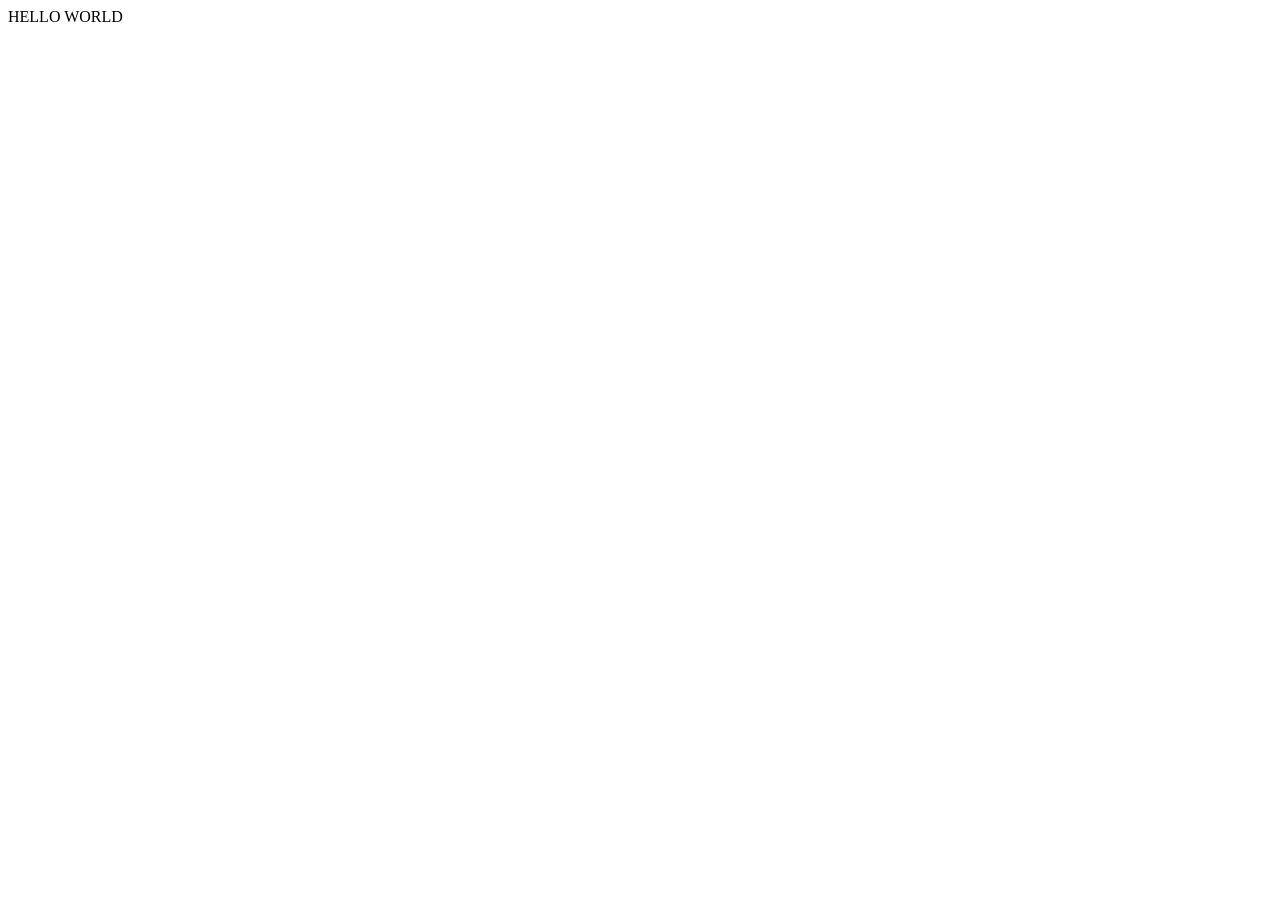
==== portfolio-website/index.html @ 183cd267 "Initialize portfolio website structure Added initial HTML files for about, contact, index, and proje" ====
<!DOCTYPE html>
<html lang="en">
<head>
    <meta charset="UTF-8">
    <meta name="viewport" content="width=device-width, initial-scale=1.0">
    <title></title>
</head>
<body>
    HELLO WORLD
</body>
</html>
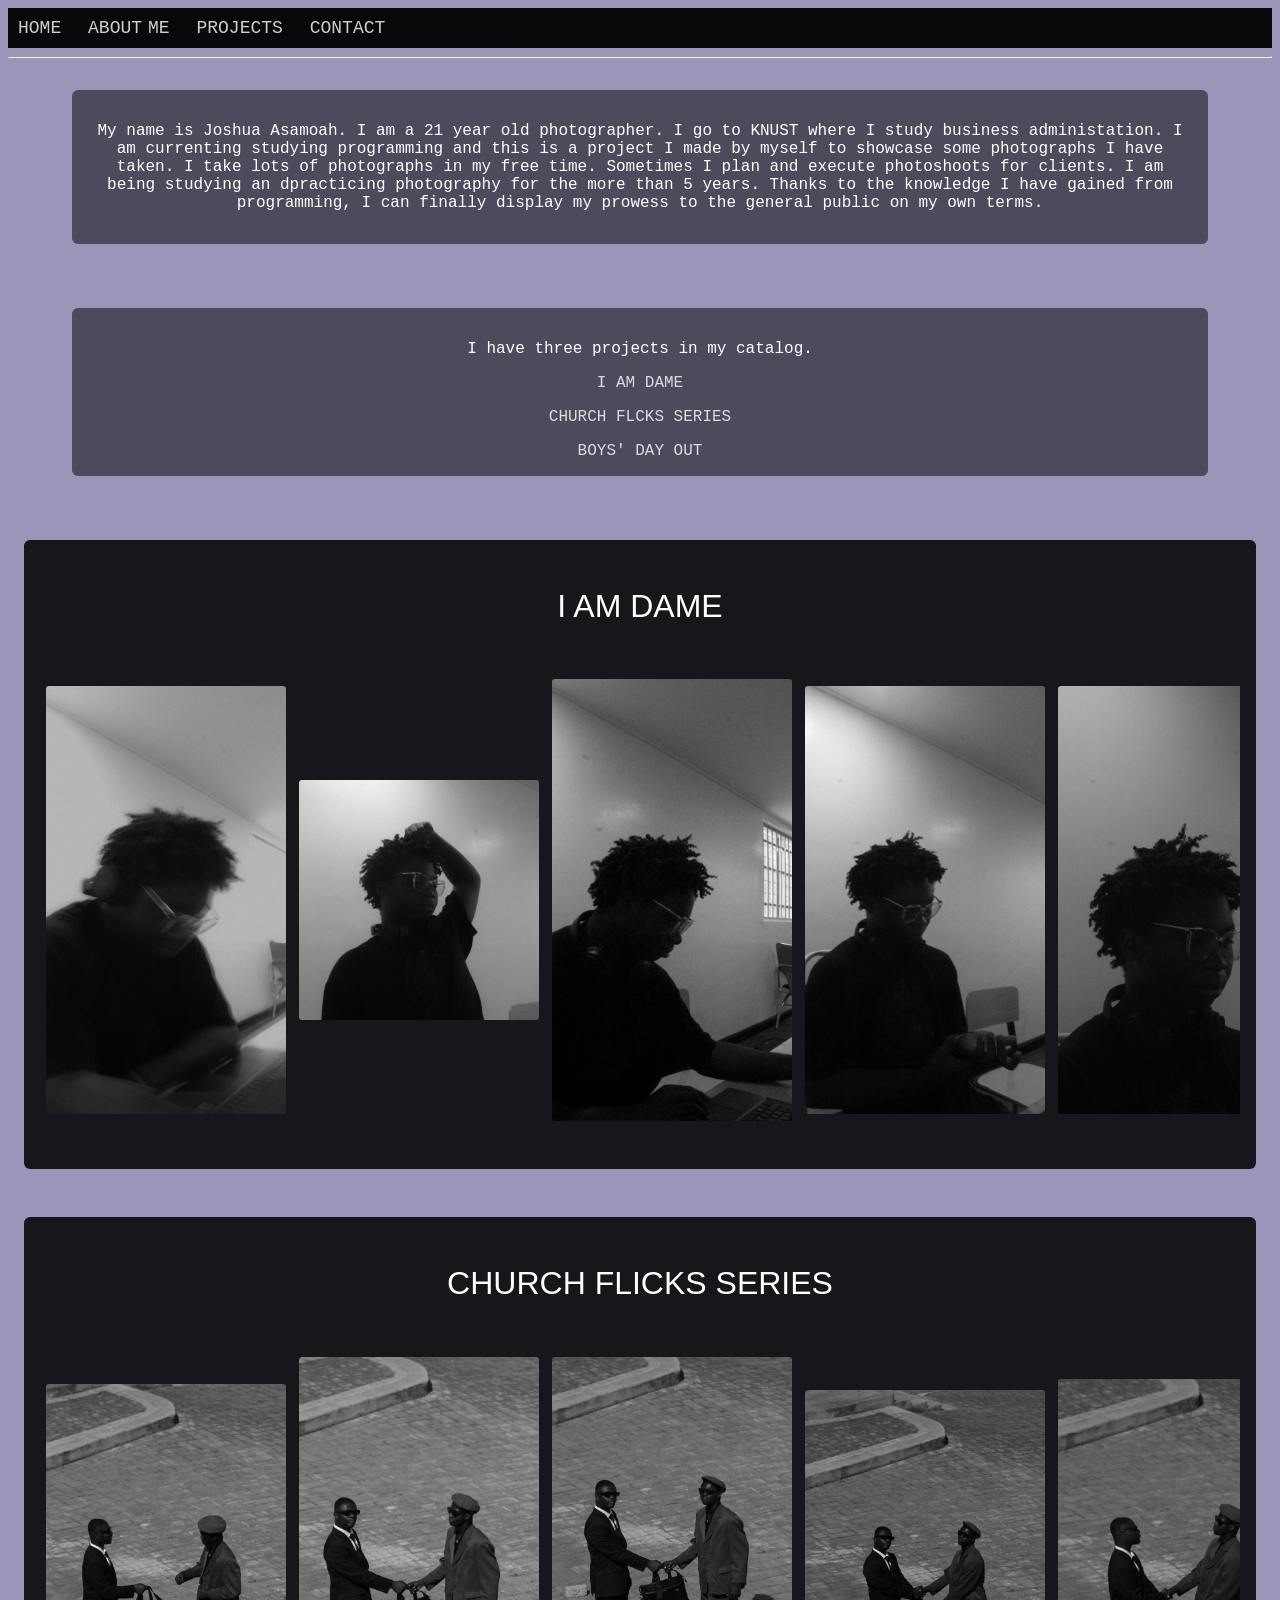
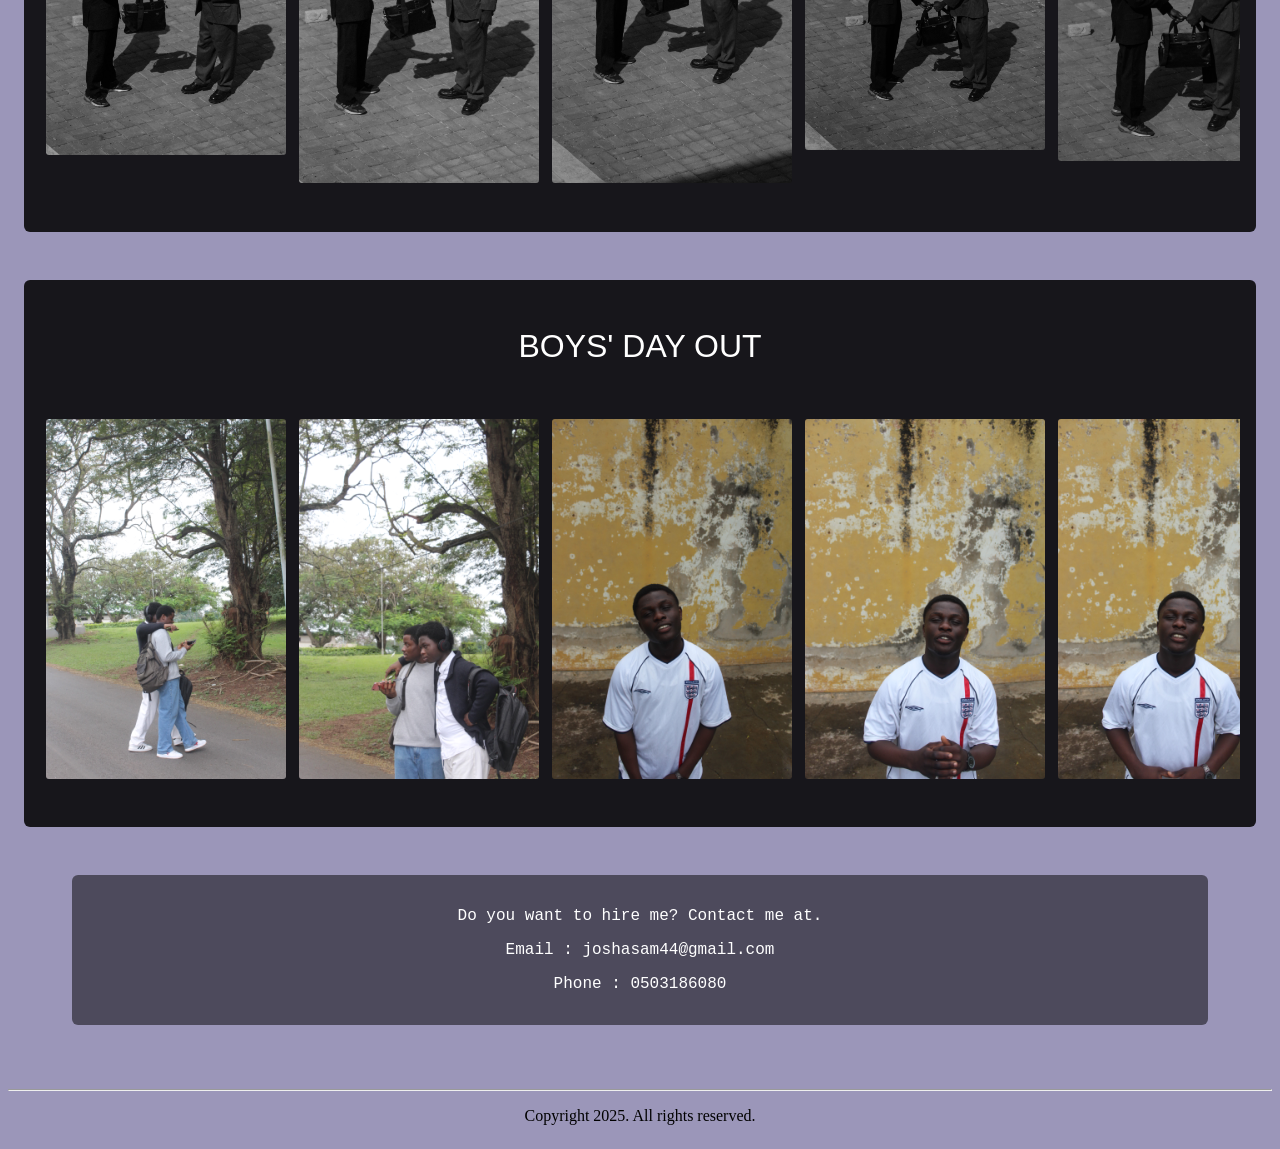
==== commit 168dba52: "portfolio site complete" ====
--- a/portfolio-website/index.html
+++ b/portfolio-website/index.html
@@ -1,11 +1,230 @@
 <!DOCTYPE html>
-<html lang="en">
-<head>
-    <meta charset="UTF-8">
-    <meta name="viewport" content="width=device-width, initial-scale=1.0">
-    <title></title>
-</head>
-<body>
-    HELLO WORLD
-</body>
+    <head>
+        <meta charset="utf-8">
+        <title>portfolio website</title>
+        <meta name="viewport" content="width=device-width, initial-scale=1.0">
+        <link rel="stylesheet" href="css\indexstyle.css"  type="text/css">
+        <script src="js\script.js" defer></script>
+        <link rel="icon" href="images\icon.png" type="image/x-icon">
+    </head>
+
+        <body>
+        <!--menu tab-->
+        <header class="head">
+        <div class="div1">
+            <a class="menu" href="#">HOME</a>
+            <a class="menu" href="#aboutme">ABOUT&emsp13;ME</a>
+            <a class="menu" href="#project">PROJECTS</a>
+            <a class="menu" href="#footer">CONTACT</a>
+        </div>
+        </header>
+        <hr>
+        
+        <main>
+        <!--about myself-->
+        <section class="about-me" id="aboutme">
+            <p>
+            My name is Joshua Asamoah.
+            I am a 21 year old photographer.
+            I go to KNUST where I study business administation.
+            I am currenting studying programming and this is
+            a project I made by myself to showcase some 
+            photographs I have taken. I take lots of photographs
+            in my free time. Sometimes I plan and execute photoshoots
+            for clients. I am being studying an dpracticing photography
+            for the more than 5 years. Thanks to the knowledge I have
+            gained from programming, I can finally display my prowess
+            to the general public on my own terms.
+            </p>
+        </section>  
+
+        <!--projects-->
+        <section class="projects" id="project">
+            <p>
+            I have three projects in my catalog.
+            </p>
+            <a href="#iad">I AM DAME</a>
+            <p></p>
+            <a href="#cfs">CHURCH FLCKS SERIES</a>
+            <p></p>
+            <a href="#bdo">BOYS' DAY OUT</a>
+        </section>
+
+        <!--first project-->
+        <div class="iadslider" id="iad">
+            <div>
+            <p>
+                I AM DAME
+            </p>
+            </div>
+        
+            <div class="iadcarousel">
+                <div >
+                <img src="images/IMG_3426.jpg">
+                </div>
+                <div >
+                <img src="images/IMG_3435.jpg">
+                </div>
+                <div >
+                <img src="images/IMG_3443.jpg">
+                </div>
+                <div >
+                <img src="images/IMG_3444.jpg">
+                </div>
+                <div >
+                <img src="images/IMG_3446.jpg">
+                </div>
+                <div >
+                <img src="images/IMG_3456.jpg">
+                </div>
+                
+            </div>
+        </div>
+
+        <div class="cfsslider" id="cfs">
+            <div>
+            <p>
+                CHURCH FLICKS SERIES
+            </p>
+            </div>
+        
+            <div class="cfscarousel">
+                <div >
+                <img src="images/churchflicks-11.jpg" alt="CHURCH FLICKS SERIES">
+                </div>
+                <div >
+                <img src="images/churchflicks-12.jpg" alt="CHURCH FLICKS SERIES">
+                </div>
+                <div >
+                <img src="images/churchflicks-13.jpg" alt="CHURCH FLICKS SERIES">
+                </div>
+                <div >
+                <img src="images/churchflicks-14.jpg" alt="CHURCH FLICKS SERIES">
+                </div>
+                <div >
+                <img src="images/churchflicks-15.jpg" alt="CHURCH FLICKS SERIES">
+                </div>
+                <div >
+                <img src="images/churchflicks-20.jpg" alt="CHURCH FLICKS SERIES">
+                </div>
+                <div >
+                <img src="images/churchflicks-22.jpg" alt="CHURCH FLICKS SERIES">
+                </div>
+                <div >
+                <img src="images/churchflicks-23.jpg" alt="CHURCH FLICKS SERIES">
+                </div>
+                <div >
+                <img src="images/churchflicks-24.jpg" alt="CHURCH FLICKS SERIES">
+                </div>
+                <div >
+                <img src="images/churchflicks-25.jpg" alt="CHURCH FLICKS SERIES">
+                </div>
+                <div >
+                <img src="images/churchflicks-26.jpg" alt="CHURCH FLICKS SERIES">
+                </div>
+                <div >
+                <img src="images/churchflicks-27.jpg" alt="CHURCH FLICKS SERIES">
+                </div>
+                <div >
+                <img src="images/churchflicks-28.jpg" alt="CHURCH FLICKS SERIES">
+                </div>
+                <div >
+                <img src="images/churchflicks-29.jpg" alt="CHURCH FLICKS SERIES">
+                </div>
+                <div >
+                <img src="images/churchflicks-30.jpg" alt="CHURCH FLICKS SERIES">
+                </div>
+                <div >
+                <img src="images/churchflicks-31.jpg" alt="CHURCH FLICKS SERIES">
+                </div>
+                <div >
+                <img src="images/churchflicks-32.jpg" alt="CHURCH FLICKS SERIES">
+                </div>
+                <div >
+                <img src="images/churchflicks-33.jpg" alt="CHURCH FLICKS SERIES">
+                </div>
+                <div >
+                <img src="images/churchflicks-34.jpg" alt="CHURCH FLICKS SERIES">
+                </div>
+                <div >
+                <img src="images/churchflicks-38.jpg" alt="CHURCH FLICKS SERIES">
+                </div>
+                <div >
+                <img src="images/churchflicks-39.jpg" alt="CHURCH FLICKS SERIES">
+                </div>
+                <div >
+                <img src="images/churchflicks-40.jpg" alt="CHURCH FLICKS SERIES">
+                </div>
+            </div>
+        </div>
+
+        <div class="bdoslider" id="bdo">
+            <div>
+            <p>
+                BOYS' DAY OUT
+            </p>
+            </div>
+        
+            <div class="bdocarousel">
+                <div >
+                <img src="images/IMG_2182.JPG" alt="BOYS' DAY OUT">
+                </div>
+                <div >
+                <img src="images/IMG_2185.JPG" alt="BOYS' DAY OUT">
+                </div>
+                <div >
+                <img src="images/IMG_2473.JPG" alt="BOYS' DAY OUT">
+                </div>
+                <div >
+                <img src="images/IMG_2477.JPG">
+                </div>
+                <div >
+                <img src="images/IMG_2478.JPG">
+                </div>
+                <div >
+                <img src="images/IMG_2481.JPG">
+                </div>
+                <div >
+                <img src="images/IMG_2482.JPG">
+                </div>
+                <div >
+                <img src="images/IMG_2489.JPG">
+                </div>
+                <div >
+                <img src="images/IMG_2490.JPG">
+                </div>
+                <div >
+                <img src="images/IMG_2546.JPG">
+                </div>
+                <div >
+                <img src="images/IMG_2930.JPG">
+                </div>
+                <div >
+                <img src="images/IMG_3006.JPG">
+                </div>
+            </div>
+        </div>
+
+
+        <section class="contact">
+        <p>
+            Do you want to hire me? Contact me at.
+        </p> 
+        <p>
+            Email : joshasam44@gmail.com
+        </p>
+            <p>
+            Phone : 0503186080
+            </p>
+        </section>
+
+        </main>
+        
+        <footer class="footer" id="footer">
+        <hr>
+        <p>
+        Copyright 2025. All rights reserved.
+        </p>
+        </footer>
+    </body>
 </html>
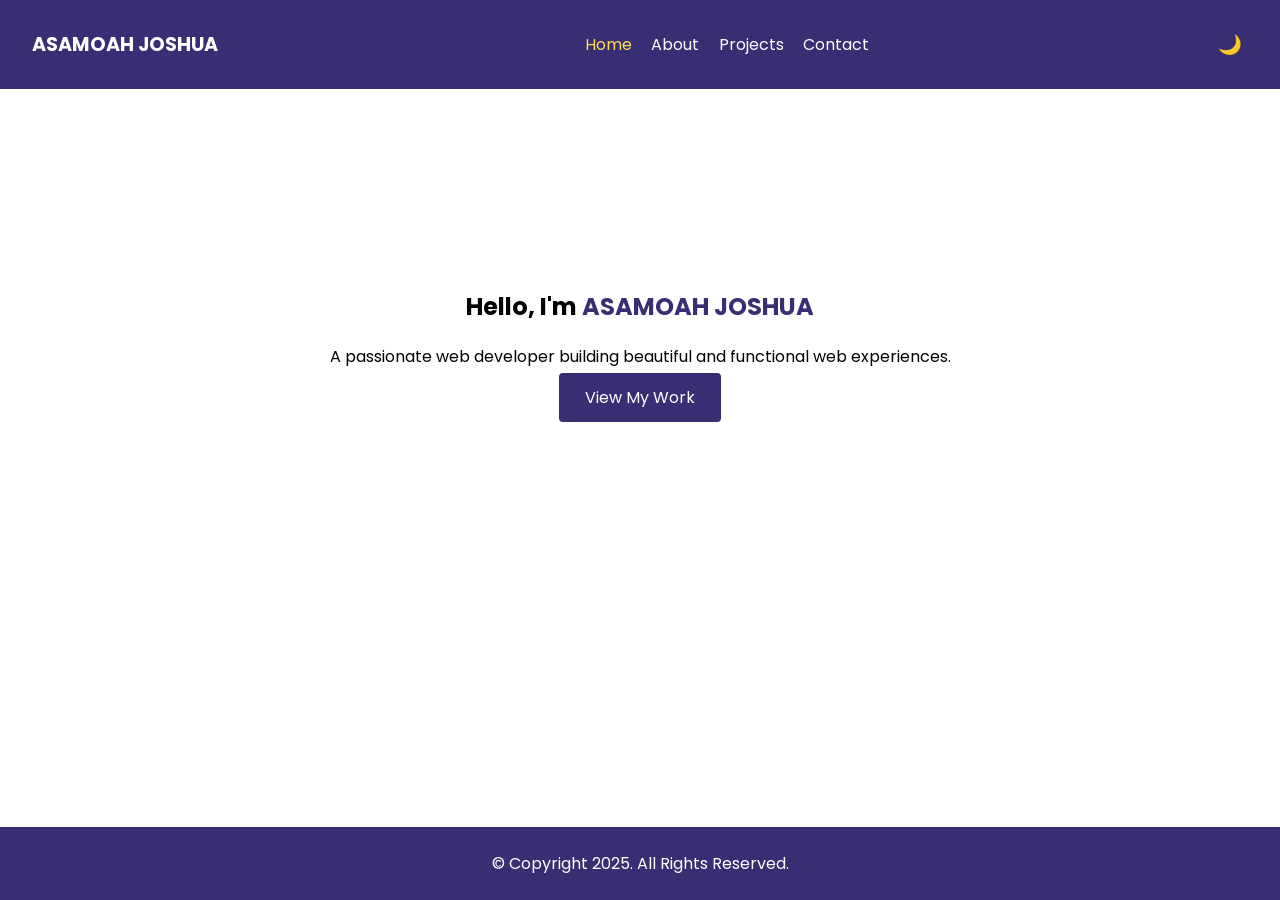
==== commit 72a81c66: "reconstructed" ====
--- a/portfolio-website/index.html
+++ b/portfolio-website/index.html
@@ -1,230 +1,44 @@
 <!DOCTYPE html>
-    <head>
-        <meta charset="utf-8">
-        <title>portfolio website</title>
-        <meta name="viewport" content="width=device-width, initial-scale=1.0">
-        <link rel="stylesheet" href="css\indexstyle.css"  type="text/css">
-        <script src="js\script.js" defer></script>
-        <link rel="icon" href="images\icon.png" type="image/x-icon">
-    </head>
+<html lang="en">
+<head>
+  <meta charset="UTF-8" />
+  <meta name="viewport" content="width=device-width, initial-scale=1.0" />
+  <meta name="description" content="Personal Portfolio of Asamoah Joshua" />
+  <title>Home | ASAMOAH JOSHUA Portfolio</title>
+  <link rel="stylesheet" href="css/style.css" />
+  <link rel="preconnect" href="https://fonts.googleapis.com">
+  <link href="https://fonts.googleapis.com/css2?family=Poppins:wght@300;500;700&display=swap" rel="stylesheet">
+  <link rel="icon" href="images\icon.png" type="image/x-icon">
+</head>
+<body>
+  <header class="head">
+    <nav class="navbar">
+      <div class="logo">ASAMOAH JOSHUA</div>
+      <ul class="nav-links" id="navLinks">
+        <li><a href="index.html" class="active">Home</a></li>
+        <li><a href="about.html">About</a></li>
+        <li><a href="projects.html">Projects</a></li>
+        <li><a href="contact.html">Contact</a></li>
+      </ul>
+      <div class="hamburger" id="hamburger">&#9776;</div>
+      <button id="themeToggle" class="theme-btn">🌙</button>
+    </nav>
+  </header>
 
-        <body>
-        <!--menu tab-->
-        <header class="head">
-        <div class="div1">
-            <a class="menu" href="#">HOME</a>
-            <a class="menu" href="#aboutme">ABOUT&emsp13;ME</a>
-            <a class="menu" href="#project">PROJECTS</a>
-            <a class="menu" href="#footer">CONTACT</a>
-        </div>
-        </header>
-        <hr>
-        
-        <main>
-        <!--about myself-->
-        <section class="about-me" id="aboutme">
-            <p>
-            My name is Joshua Asamoah.
-            I am a 21 year old photographer.
-            I go to KNUST where I study business administation.
-            I am currenting studying programming and this is
-            a project I made by myself to showcase some 
-            photographs I have taken. I take lots of photographs
-            in my free time. Sometimes I plan and execute photoshoots
-            for clients. I am being studying an dpracticing photography
-            for the more than 5 years. Thanks to the knowledge I have
-            gained from programming, I can finally display my prowess
-            to the general public on my own terms.
-            </p>
-        </section>  
+  <main>
+    <section class="hero">
+      <div class="hero-content">
+        <h1>Hello, I'm <span>ASAMOAH JOSHUA</span></h1>
+        <p>A passionate web developer building beautiful and functional web experiences.</p>
+        <a href="projects.html" class="btn">View My Work</a>
+      </div>
+    </section>
+  </main>
 
-        <!--projects-->
-        <section class="projects" id="project">
-            <p>
-            I have three projects in my catalog.
-            </p>
-            <a href="#iad">I AM DAME</a>
-            <p></p>
-            <a href="#cfs">CHURCH FLCKS SERIES</a>
-            <p></p>
-            <a href="#bdo">BOYS' DAY OUT</a>
-        </section>
+  <footer>
+    <p>&copy; Copyright 2025. All Rights Reserved.</p>
+  </footer>
 
-        <!--first project-->
-        <div class="iadslider" id="iad">
-            <div>
-            <p>
-                I AM DAME
-            </p>
-            </div>
-        
-            <div class="iadcarousel">
-                <div >
-                <img src="images/IMG_3426.jpg">
-                </div>
-                <div >
-                <img src="images/IMG_3435.jpg">
-                </div>
-                <div >
-                <img src="images/IMG_3443.jpg">
-                </div>
-                <div >
-                <img src="images/IMG_3444.jpg">
-                </div>
-                <div >
-                <img src="images/IMG_3446.jpg">
-                </div>
-                <div >
-                <img src="images/IMG_3456.jpg">
-                </div>
-                
-            </div>
-        </div>
-
-        <div class="cfsslider" id="cfs">
-            <div>
-            <p>
-                CHURCH FLICKS SERIES
-            </p>
-            </div>
-        
-            <div class="cfscarousel">
-                <div >
-                <img src="images/churchflicks-11.jpg" alt="CHURCH FLICKS SERIES">
-                </div>
-                <div >
-                <img src="images/churchflicks-12.jpg" alt="CHURCH FLICKS SERIES">
-                </div>
-                <div >
-                <img src="images/churchflicks-13.jpg" alt="CHURCH FLICKS SERIES">
-                </div>
-                <div >
-                <img src="images/churchflicks-14.jpg" alt="CHURCH FLICKS SERIES">
-                </div>
-                <div >
-                <img src="images/churchflicks-15.jpg" alt="CHURCH FLICKS SERIES">
-                </div>
-                <div >
-                <img src="images/churchflicks-20.jpg" alt="CHURCH FLICKS SERIES">
-                </div>
-                <div >
-                <img src="images/churchflicks-22.jpg" alt="CHURCH FLICKS SERIES">
-                </div>
-                <div >
-                <img src="images/churchflicks-23.jpg" alt="CHURCH FLICKS SERIES">
-                </div>
-                <div >
-                <img src="images/churchflicks-24.jpg" alt="CHURCH FLICKS SERIES">
-                </div>
-                <div >
-                <img src="images/churchflicks-25.jpg" alt="CHURCH FLICKS SERIES">
-                </div>
-                <div >
-                <img src="images/churchflicks-26.jpg" alt="CHURCH FLICKS SERIES">
-                </div>
-                <div >
-                <img src="images/churchflicks-27.jpg" alt="CHURCH FLICKS SERIES">
-                </div>
-                <div >
-                <img src="images/churchflicks-28.jpg" alt="CHURCH FLICKS SERIES">
-                </div>
-                <div >
-                <img src="images/churchflicks-29.jpg" alt="CHURCH FLICKS SERIES">
-                </div>
-                <div >
-                <img src="images/churchflicks-30.jpg" alt="CHURCH FLICKS SERIES">
-                </div>
-                <div >
-                <img src="images/churchflicks-31.jpg" alt="CHURCH FLICKS SERIES">
-                </div>
-                <div >
-                <img src="images/churchflicks-32.jpg" alt="CHURCH FLICKS SERIES">
-                </div>
-                <div >
-                <img src="images/churchflicks-33.jpg" alt="CHURCH FLICKS SERIES">
-                </div>
-                <div >
-                <img src="images/churchflicks-34.jpg" alt="CHURCH FLICKS SERIES">
-                </div>
-                <div >
-                <img src="images/churchflicks-38.jpg" alt="CHURCH FLICKS SERIES">
-                </div>
-                <div >
-                <img src="images/churchflicks-39.jpg" alt="CHURCH FLICKS SERIES">
-                </div>
-                <div >
-                <img src="images/churchflicks-40.jpg" alt="CHURCH FLICKS SERIES">
-                </div>
-            </div>
-        </div>
-
-        <div class="bdoslider" id="bdo">
-            <div>
-            <p>
-                BOYS' DAY OUT
-            </p>
-            </div>
-        
-            <div class="bdocarousel">
-                <div >
-                <img src="images/IMG_2182.JPG" alt="BOYS' DAY OUT">
-                </div>
-                <div >
-                <img src="images/IMG_2185.JPG" alt="BOYS' DAY OUT">
-                </div>
-                <div >
-                <img src="images/IMG_2473.JPG" alt="BOYS' DAY OUT">
-                </div>
-                <div >
-                <img src="images/IMG_2477.JPG">
-                </div>
-                <div >
-                <img src="images/IMG_2478.JPG">
-                </div>
-                <div >
-                <img src="images/IMG_2481.JPG">
-                </div>
-                <div >
-                <img src="images/IMG_2482.JPG">
-                </div>
-                <div >
-                <img src="images/IMG_2489.JPG">
-                </div>
-                <div >
-                <img src="images/IMG_2490.JPG">
-                </div>
-                <div >
-                <img src="images/IMG_2546.JPG">
-                </div>
-                <div >
-                <img src="images/IMG_2930.JPG">
-                </div>
-                <div >
-                <img src="images/IMG_3006.JPG">
-                </div>
-            </div>
-        </div>
-
-
-        <section class="contact">
-        <p>
-            Do you want to hire me? Contact me at.
-        </p> 
-        <p>
-            Email : joshasam44@gmail.com
-        </p>
-            <p>
-            Phone : 0503186080
-            </p>
-        </section>
-
-        </main>
-        
-        <footer class="footer" id="footer">
-        <hr>
-        <p>
-        Copyright 2025. All rights reserved.
-        </p>
-        </footer>
-    </body>
-</html>+  <script src="js/script.js"></script>
+</body>
+</html>
--- a/portfolio-website/css/style.css
+++ b/portfolio-website/css/style.css
@@ -0,0 +1,272 @@
+:root {
+  --primary-color: rgba(56, 46, 116);
+  --secondary-color: rgb(56, 108, 145);
+  --light-bg: rgb(255, 255, 255);
+  --dark-bg: rgb(29, 29, 29);
+  --text-light: rgb(255, 255, 255);
+  --text-dark: #000000;
+}
+
+body {
+  margin: 0;
+  font-family: 'Poppins', sans-serif;
+  background-color: var(--light-bg);
+  color: var(--text-dark);
+  transition: all 0.3s ease;
+  display: flex;
+  flex-direction: column;
+  height: 100vh;
+}
+
+main
+{
+flex: 1 0 auto;
+padding-top: 100px;
+display: grid;
+}
+
+.dark-mode {
+  background-color: var(--dark-bg);
+  color: var(--text-light);
+}
+
+header {
+  background-color: var(--primary-color);
+  color: white;
+  padding: 1rem 2rem;
+  position: sticky;
+  top: 0;
+  z-index: 1000;
+}
+
+.navbar {
+  display: flex;
+  align-items: center;
+  justify-content: space-between;
+}
+
+.logo {
+  font-weight: 700;
+  font-size: 1.2rem;
+}
+
+.nav-links {
+  list-style: none;
+  display: flex;
+  gap: 1.2rem;
+}
+
+.nav-links a {
+  color: white;
+  text-decoration: none;
+  transition: color 0.3s;
+}
+
+.nav-links a:hover, .nav-links .active {
+  color: #ffdd57;
+}
+
+.hamburger {
+  display: none;
+  font-size: 1.5rem;
+  cursor: pointer;
+}
+
+.theme-btn {
+  margin-left: 1rem;
+  background: transparent;
+  border: none;
+  color: white;
+  font-size: 1.2rem;
+  cursor: pointer;
+}
+
+.hero {
+  text-align: center;
+  padding: 5rem 2rem;
+}
+
+.hero h1 span {
+  color: var(--primary-color);
+}
+
+.btn {
+  background: var(--primary-color);
+  color: white;
+  border: none;
+  padding: 0.8rem 1.6rem;
+  border-radius: 4px;
+  cursor: pointer;
+  text-decoration: none;
+  transition: background 0.3s;
+}
+
+.btn:hover {
+  background: var(--secondary-color);
+}
+
+/* About Section */
+.about-section {
+  display: flex;
+  flex-wrap: wrap;
+  gap: 2rem;
+  padding: 2rem;
+  align-items: center;
+}
+
+.profile-pic {
+  width: 200px;
+  border-radius: 50%;
+}
+
+.skills-list {
+  list-style: disc;
+  margin-left: 1.5rem;
+}
+
+/* Projects */
+.projects-section {
+  padding: 2rem;
+  text-align: center;
+}
+
+.projects-grid {
+  display: grid;
+  gap: 1.5rem;
+  grid-template-columns: repeat(auto-fit, minmax(280px, 1fr));
+  justify-content: center;
+  justify-items: center;
+}
+
+.project-card:hover {
+  transform: scale(1.03);
+}
+
+.project-card {
+  border: 1px solid #ddd;
+  padding: 15px;
+  border-radius: 10px;
+  max-width: 350px;
+  margin: 20px;
+  text-align: center;
+  background: #fff;
+  box-shadow: 0 2px 8px rgba(0,0,0,0.1);
+    align-items: center;
+    align-content: center;
+    flex-direction: column;
+    justify-content: center;
+    transition: transform 0.3s;
+    overflow-y: hidden;
+    justify-content: center;
+  justify-items: center;
+}
+
+.carousel {
+  position: relative;
+  width: 100%;
+  overflow: hidden;
+  border-radius: 8px;
+  overflow-y: hidden;
+  justify-content: center;
+  justify-items: center;
+
+}
+
+.carousel-images img {
+  width: 100%;
+  justify-content: center;
+  justify-items: center;
+}
+
+.carousel button {
+  position: absolute;
+  top: 50%;
+  transform: translateY(-50%);
+  background: rgba(0,0,0,0.7);
+  border: none;
+  color: rgb(241, 241, 241);
+  font-size: 18px;
+  padding: 8px 12px;
+  cursor: pointer;
+  border-radius: 10%;
+}
+
+.carousel .prev {
+  left: 10px;
+}
+
+.carousel .next {
+  right: 10px;
+}
+
+.carousel button:hover {
+  background: rgba(0,0,0,0.8);
+}
+
+.project-info {
+  margin-top: 15px;
+  color: var(--text-dark);
+}
+
+.btn:hover {
+  background: #0056b3;
+}
+
+/* Contact */
+.contact-section {
+  padding: 2rem;
+  text-align: center;
+}
+
+.contact-form {
+  display: flex;
+  flex-direction: column;
+  max-width: 500px;
+  margin: auto;
+  gap: 1rem;
+}
+
+.contact-form input, .contact-form textarea {
+  padding: 0.8rem;
+  border-radius: 4px;
+  border: 1px solid #ccc;
+}
+
+.form-message {
+  margin-top: 1rem;
+  font-weight: 500;
+}
+
+/* Footer */
+footer {
+  text-align: center;
+  bottom: 0;
+  left: 0;
+  width: auto;
+  padding: 0.5rem;
+  background-color: var(--primary-color);
+  color: white;
+    z-index: 1000;
+  }
+
+/* Responsive */
+@media (max-width: 768px) {
+  .nav-links {
+    display: none;
+    flex-direction: column;
+    background-color: var(--primary-color);
+    position: absolute;
+    top: 60px;
+    right: 0;
+    width: 200px;
+  }
+
+
+  .nav-links.show {
+    display: flex;
+  }
+
+  .hamburger {
+    display: block;
+  }
+}
